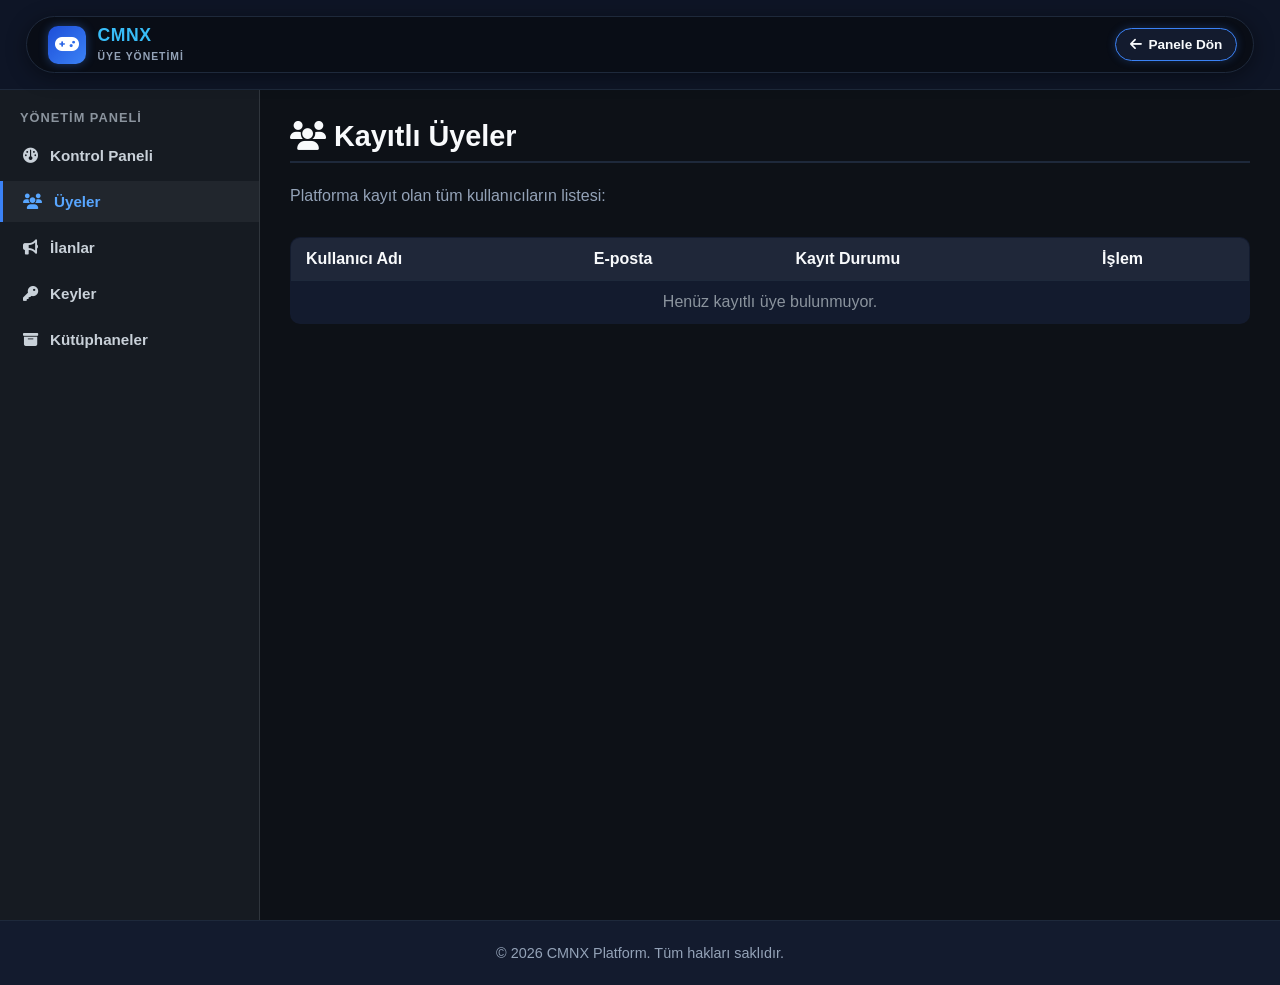
==== uyeler.html @ ff33000d "Add files via upload" ====
<!DOCTYPE html>
<html lang="tr">
<head>
    <meta charset="UTF-8">
    <meta name="viewport" content="width=device-width, initial-scale=1.0">
    <title>CMNX - Üyeler</title>
    <link rel="stylesheet" href="style.css">
    <link rel="stylesheet" href="https://cdnjs.cloudflare.com/ajax/libs/font-awesome/6.4.0/css/all.min.css">
    <style>
        .admin-layout { display: flex; min-height: calc(100vh - 70px); }
        .admin-sidebar { width: 260px; background-color: #161b22; border-right: 1px solid #30363d; padding: 20px 0; display: flex; flex-direction: column; }
        .admin-sidebar h3 { color: #8b949e; font-size: 0.8rem; text-transform: uppercase; letter-spacing: 1px; padding: 0 20px 10px 20px; }
        .admin-menu-list { list-style: none; display: flex; flex-direction: column; gap: 5px; }
        .admin-menu-item a { display: flex; align-items: center; gap: 12px; padding: 12px 20px; color: #c9d1d9; text-decoration: none; font-weight: 600; font-size: 0.95rem; transition: 0.2s; border-left: 3px solid transparent; }
        .admin-menu-item a:hover, .admin-menu-item a.active { background-color: #21262d; color: #58a6ff; border-left-color: #3b82f6; }
        .admin-content { flex: 1; padding: 30px; background-color: #0d1117; overflow-y: auto; }
    </style>
</head>
<body>
    <header>
        <div class="nav-pill-container" style="display: flex; align-items: center; justify-content: space-between; width: 100%;">
            <a href="index.html" class="nav-brand">
                <div class="brand-icon"><i class="fa-solid fa-gamepad"></i></div>
                <div class="brand-texts"><h2>CMNX</h2><span>ÜYE YÖNETİMİ</span></div>
            </a>
            <div class="nav-right-actions"><a href="admin.html" class="btn-login-nav"><i class="fa-solid fa-arrow-left"></i> Panele Dön</a></div>
        </div>
    </header>

    <div class="admin-layout">
        <aside class="admin-sidebar">
            <h3>Yönetim Paneli</h3>
            <ul class="admin-menu-list">
                <li class="admin-menu-item"><a href="admin.html"><i class="fa-solid fa-gauge"></i> Kontrol Paneli</a></li>
                <li class="admin-menu-item"><a href="uyeler.html" class="active"><i class="fa-solid fa-users"></i> Üyeler</a></li>
                <li class="admin-menu-item"><a href="ilanlar.html"><i class="fa-solid fa-bullhorn"></i> İlanlar</a></li>
                <li class="admin-menu-item"><a href="keyler.html"><i class="fa-solid fa-key"></i> Keyler</a></li>
                <li class="admin-menu-item"><a href="kutup.html"><i class="fa-solid fa-box-archive"></i> Kütüphaneler</a></li>
            </ul>
        </aside>

        <main class="admin-content">
            <h1 class="page-title"><i class="fa-solid fa-users"></i> Kayıtlı Üyeler</h1>
            <p style="color: var(--text-muted); margin-bottom: 2rem;">Platforma kayıt olan tüm kullanıcıların listesi:</p>
            
            <table>
                <thead>
                    <tr>
                        <th>Kullanıcı Adı</th>
                        <th>E-posta</th>
                        <th>Kayıt Durumu</th>
                        <th>İşlem</th>
                    </tr>
                </thead>
                <tbody id="adminUsersTable">
                    <!-- JS ile dolacak -->
                </tbody>
            </table>
        </main>
    </div>

    <footer><p>&copy; 2026 CMNX Platform. Tüm hakları saklıdır.</p></footer>

    <script>
        document.addEventListener('DOMContentLoaded', () => {
            let users = JSON.parse(localStorage.getItem('cmnx_users')) || [];
            const table = document.getElementById('adminUsersTable');
            if (users.length === 0) {
                table.innerHTML = `<tr><td colspan="4" style="text-align:center; color:#8b949e;">Henüz kayıtlı üye bulunmuyor.</td></tr>`;
                return;
            }
            table.innerHTML = users.map((u, i) => `
                <tr>
                    <td>${u.name}</td>
                    <td>${u.email}</td>
                    <td><span style="color:#10b981;">Aktif</span></td>
                    <td><button class="btn-danger" onclick="deleteUser(${i})">Sil</button></td>
                </tr>
            `).join('');
        });

        window.deleteUser = function(i) {
            let users = JSON.parse(localStorage.getItem('cmnx_users')) || [];
            users.splice(i, 1);
            localStorage.setItem('cmnx_users', JSON.stringify(users));
            location.reload();
        }
    </script>
</body>
</html>
---- style.css ----
:root {
    --bg-color: #0b0f19;
    --card-bg: #131b2e;
    --navbar-bg: #0e1526;
    --primary-color: #3b82f6;
    --primary-hover: #2563eb;
    --accent-glow: rgba(59, 130, 246, 0.25);
    --text-color: #f8fafc;
    --text-muted: #94a3b8;
    --border-color: #1e293b;
    --border-active: #3b82f6;
}

* {
    margin: 0;
    padding: 0;
    box-sizing: border-box;
    font-family: 'Segoe UI', Tahoma, Geneva, Verdana, sans-serif;
}

body {
    background-color: var(--bg-color);
    color: var(--text-color);
    min-height: 100vh;
    display: flex;
    flex-direction: column;
}

header {
    background-color: var(--navbar-bg);
    border-bottom: 1px solid var(--border-color);
    padding: 1rem 2%;
    position: sticky;
    top: 0;
    z-index: 1000;
}

.nav-pill-container {
    max-width: 1400px;
    margin: 0 auto;
    background-color: #090d16;
    border: 1px solid var(--border-color);
    border-radius: 9999px;
    padding: 8px 16px;
    display: flex;
    align-items: center;
    justify-content: space-between;
    gap: 15px;
    box-shadow: 0 4px 20px rgba(0, 0, 0, 0.4);
    width: 100%;
}

.nav-brand {
    display: flex;
    align-items: center;
    gap: 12px;
    text-decoration: none;
    padding-left: 5px;
}

.brand-icon {
    width: 38px;
    height: 38px;
    background: linear-gradient(135deg, #1d4ed8, #3b82f6);
    border-radius: 10px;
    display: flex;
    align-items: center;
    justify-content: center;
    color: white;
    font-size: 1.2rem;
    box-shadow: 0 0 10px rgba(59, 130, 246, 0.4);
}

.brand-texts h2 {
    font-size: 1.1rem;
    color: #38bdf8;
    font-weight: 800;
    letter-spacing: 0.5px;
    line-height: 1.2;
}

.brand-texts span {
    font-size: 0.65rem;
    color: var(--text-muted);
    letter-spacing: 1px;
    text-transform: uppercase;
    font-weight: 600;
}

.nav-search {
    flex: 1;
    max-width: 320px;
    background-color: var(--card-bg);
    border: 1px solid var(--border-color);
    border-radius: 9999px;
    display: flex;
    align-items: center;
    padding: 8px 16px;
    gap: 10px;
    transition: all 0.3s ease;
}

.nav-search:focus-within {
    border-color: var(--border-active);
    box-shadow: 0 0 8px var(--accent-glow);
}

.nav-search i {
    color: var(--text-muted);
    font-size: 0.9rem;
}

.nav-search input {
    background: transparent;
    border: none;
    outline: none;
    color: var(--text-color);
    font-size: 0.9rem;
    width: 100%;
}

.nav-links-wrapper {
    background-color: var(--card-bg);
    border: 1px solid var(--border-color);
    border-radius: 9999px;
    padding: 4px;
    display: flex;
    gap: 5px;
}

.nav-links-wrapper a {
    color: var(--text-muted);
    text-decoration: none;
    font-size: 0.9rem;
    font-weight: 600;
    padding: 8px 16px;
    border-radius: 9999px;
    transition: all 0.2s ease;
}

.nav-links-wrapper a:hover, 
.nav-links-wrapper a.active {
    color: var(--text-color);
    background-color: rgba(255, 255, 255, 0.05);
}

.nav-links-wrapper a.active {
    color: #38bdf8;
}

.nav-right-actions {
    display: flex;
    align-items: center;
    gap: 10px;
}

.nav-icon-btn {
    width: 40px;
    height: 40px;
    background-color: var(--card-bg);
    border: 1px solid var(--border-color);
    border-radius: 12px;
    display: flex;
    align-items: center;
    justify-content: center;
    color: var(--text-color);
    text-decoration: none;
    transition: border-color 0.2s;
}

.nav-icon-btn:hover {
    border-color: var(--border-active);
}

.btn-login-nav {
    background-color: var(--card-bg);
    border: 1px solid var(--border-active);
    color: var(--text-color);
    padding: 8px 14px;
    border-radius: 9999px;
    font-size: 0.85rem;
    font-weight: 600;
    text-decoration: none;
    display: inline-flex;
    align-items: center;
    gap: 6px;
    white-space: nowrap;
    box-shadow: 0 0 8px var(--accent-glow);
    transition: background 0.2s;
}
.btn-login-nav:hover {
    background-color: rgba(59, 130, 246, 0.15);
}

.btn-register-nav {
    background-color: var(--primary-color);
    border: 1px solid var(--primary-color);
    color: white;
    padding: 8px 14px;
    border-radius: 9999px;
    font-size: 0.85rem;
    font-weight: 600;
    text-decoration: none;
    display: inline-flex;
    align-items: center;
    gap: 6px;
    white-space: nowrap;
    transition: background 0.2s;
}
.btn-register-nav:hover {
    background-color: var(--primary-hover);
}

/* Profil Dropdown */
.user-profile-wrapper {
    position: relative;
}

.user-profile-badge {
    background-color: var(--card-bg);
    border: 1px solid var(--border-active);
    padding: 6px 14px;
    border-radius: 9999px;
    display: flex;
    align-items: center;
    gap: 10px;
    box-shadow: 0 0 10px var(--accent-glow);
    cursor: pointer;
    user-select: none;
}

.user-profile-info-wrap {
    display: flex;
    flex-direction: column;
    align-items: flex-start;
}

.user-profile-info {
    display: flex;
    align-items: center;
    gap: 6px;
    font-size: 0.85rem;
    font-weight: 600;
    color: #38bdf8;
}

.user-profile-subtext {
    font-size: 0.7rem;
    color: var(--text-muted);
}

.user-profile-badge .fa-chevron-down {
    font-size: 0.8rem;
    color: var(--text-muted);
    transition: transform 0.3s ease;
}

.user-profile-badge.active .fa-chevron-down {
    transform: rotate(180deg);
}

.user-dropdown-menu {
    position: absolute;
    top: calc(100% + 10px);
    right: 0;
    width: 230px;
    background-color: var(--card-bg);
    border: 1px solid var(--border-color);
    border-radius: 12px;
    box-shadow: 0 10px 30px rgba(0, 0, 0, 0.6);
    display: none;
    flex-direction: column;
    padding: 6px;
    z-index: 1100;
    animation: fadeInDropdown 0.2s ease;
}

.user-dropdown-menu.show {
    display: flex;
}

@keyframes fadeInDropdown {
    from { opacity: 0; transform: translateY(-8px); }
    to { opacity: 1; transform: translateY(0); }
}

.user-dropdown-item {
    display: flex;
    align-items: center;
    gap: 10px;
    padding: 10px 14px;
    color: var(--text-color);
    text-decoration: none;
    font-size: 0.9rem;
    font-weight: 500;
    border-radius: 8px;
    transition: background 0.2s;
}

.user-dropdown-item:hover {
    background-color: rgba(255, 255, 255, 0.05);
}

.user-dropdown-item i {
    width: 18px;
    color: var(--text-muted);
}

.user-dropdown-divider {
    height: 1px;
    background-color: var(--border-color);
    margin: 4px 0;
}

.user-dropdown-item.logout-item {
    color: #ef4444;
}

.user-dropdown-item.logout-item i {
    color: #ef4444;
}

.user-dropdown-item.logout-item:hover {
    background-color: rgba(239, 68, 68, 0.1);
}

/* --- HAVALI GİRİŞ VE KAYIT SAYFASI STİLLERİ --- */
.auth-page-body {
    background: radial-gradient(circle at center, #131b2e 0%, #0b0f19 100%);
    min-height: 100vh;
    display: flex;
    flex-direction: column;
    justify-content: space-between;
}

.auth-wrapper {
    flex: 1;
    display: flex;
    align-items: center;
    justify-content: center;
    padding: 2rem 1rem;
}

.auth-card {
    background: rgba(19, 27, 46, 0.7);
    backdrop-filter: blur(16px);
    -webkit-backdrop-filter: blur(16px);
    border: 1px solid rgba(59, 130, 246, 0.2);
    border-radius: 20px;
    padding: 2.5rem;
    width: 100%;
    max-width: 440px;
    box-shadow: 0 20px 40px rgba(0, 0, 0, 0.6), 0 0 20px rgba(59, 130, 246, 0.1);
    animation: fadeInUp 0.5s ease-out;
}

@keyframes fadeInUp {
    from {
        opacity: 0;
        transform: translateY(20px);
    }
    to {
        opacity: 1;
        transform: translateY(0);
    }
}

.auth-header {
    text-align: center;
    margin-bottom: 2rem;
}

.auth-logo-icon {
    width: 50px;
    height: 50px;
    background: linear-gradient(135deg, #3b82f6, #1d4ed8);
    border-radius: 14px;
    display: inline-flex;
    align-items: center;
    justify-content: center;
    color: white;
    font-size: 1.5rem;
    box-shadow: 0 0 15px rgba(59, 130, 246, 0.5);
    margin-bottom: 10px;
}

.auth-header h1 {
    font-size: 1.6rem;
    font-weight: 700;
    color: var(--text-color);
    letter-spacing: 0.5px;
}

.auth-header p {
    color: var(--text-muted);
    font-size: 0.9rem;
    margin-top: 5px;
}

.auth-tabs-modern {
    display: flex;
    background: rgba(11, 15, 25, 0.6);
    border: 1px solid var(--border-color);
    border-radius: 12px;
    padding: 4px;
    margin-bottom: 1.8rem;
}

.auth-tab-btn {
    flex: 1;
    text-align: center;
    padding: 10px;
    color: var(--text-muted);
    text-decoration: none;
    font-weight: 600;
    font-size: 0.9rem;
    border-radius: 9px;
    transition: all 0.3s ease;
}

.auth-tab-btn.active {
    background: var(--primary-color);
    color: white;
    box-shadow: 0 0 10px rgba(59, 130, 246, 0.4);
}

.auth-form-group {
    margin-bottom: 1.2rem;
}

.auth-form-group label {
    display: block;
    font-size: 0.85rem;
    font-weight: 600;
    color: var(--text-muted);
    margin-bottom: 6px;
    text-transform: uppercase;
    letter-spacing: 0.5px;
}

.auth-input-wrapper {
    position: relative;
    display: flex;
    align-items: center;
}

.auth-input-wrapper i {
    position: absolute;
    left: 14px;
    color: var(--text-muted);
    font-size: 0.95rem;
    transition: color 0.3s;
}

.auth-input-wrapper input {
    width: 100%;
    background: rgba(11, 15, 25, 0.8);
    border: 1px solid var(--border-color);
    border-radius: 10px;
    padding: 12px 14px 12px 42px;
    color: var(--text-color);
    font-size: 0.95rem;
    outline: none;
    transition: all 0.3s ease;
}

.auth-input-wrapper input:focus {
    border-color: var(--primary-color);
    box-shadow: 0 0 10px var(--accent-glow);
    background: rgba(11, 15, 25, 1);
}

.auth-input-wrapper input:focus + i,
.auth-input-wrapper input:not(:placeholder-shown) + i {
    color: #38bdf8;
}

.auth-submit-btn {
    width: 100%;
    background: linear-gradient(135deg, #3b82f6, #1d4ed8);
    color: white;
    border: none;
    padding: 12px;
    border-radius: 10px;
    font-weight: 600;
    font-size: 1rem;
    cursor: pointer;
    box-shadow: 0 4px 15px rgba(59, 130, 246, 0.4);
    transition: all 0.3s ease;
    margin-top: 0.5rem;
}

.auth-submit-btn:hover {
    background: linear-gradient(135deg, #2563eb, #1e40af);
    box-shadow: 0 6px 20px rgba(59, 130, 246, 0.6);
    transform: translateY(-1px);
}

.auth-footer-link {
    text-align: center;
    margin-top: 1.5rem;
}

.auth-footer-link a {
    color: var(--text-muted);
    text-decoration: none;
    font-size: 0.85rem;
    transition: color 0.2s;
    display: inline-flex;
    align-items: center;
    gap: 6px;
}

.auth-footer-link a:hover {
    color: #38bdf8;
}

/* Diğer Bileşenler */
.gift-inputs-container {
    background: var(--bg-color);
    border: 1px solid var(--border-color);
    padding: 10px;
    border-radius: 8px;
    margin-bottom: 10px;
}
.gift-row {
    display: flex;
    gap: 8px;
    margin-bottom: 8px;
}
.gift-row input {
    flex: 1;
}

.gift-modal-overlay {
    position: fixed;
    top: 0; left: 0; width: 100%; height: 100%;
    background: rgba(0, 0, 0, 0.75);
    display: flex;
    align-items: center;
    justify-content: center;
    z-index: 2000;
}
.gift-modal-box {
    background: var(--card-bg);
    border: 1px solid var(--border-active);
    padding: 2rem;
    border-radius: 12px;
    max-width: 450px;
    width: 90%;
    text-align: center;
    box-shadow: 0 10px 30px rgba(0,0,0,0.8);
}
.gift-modal-box h3 {
    color: #38bdf8;
    margin-bottom: 1rem;
}
.gift-modal-box p {
    color: var(--text-muted);
    margin-bottom: 1.5rem;
}
.gift-radio-list {
    display: flex;
    flex-direction: column;
    gap: 10px;
    text-align: left;
    margin-bottom: 1.5rem;
}
.gift-radio-item {
    background: var(--bg-color);
    border: 1px solid var(--border-color);
    padding: 10px;
    border-radius: 8px;
    cursor: pointer;
    display: flex;
    align-items: center;
    gap: 10px;
}

.hamburger {
    display: none;
    cursor: pointer;
    font-size: 1.5rem;
    color: var(--text-color);
}

.container {
    flex: 1;
    max-width: 1200px;
    width: 90%;
    margin: 2rem auto;
}

.hero-section {
    text-align: center;
    padding: 3rem 1rem;
    background: linear-gradient(135deg, #131b2e 0%, #0b0f19 100%);
    border-radius: 16px;
    border: 1px solid var(--border-color);
    margin-bottom: 3rem;
}

.hero-section h1 {
    font-size: 2.5rem;
    margin-bottom: 1rem;
}

.hero-section p {
    color: var(--text-muted);
    font-size: 1.1rem;
    margin-bottom: 2rem;
}

.code-box-wrapper {
    max-width: 600px;
    margin: 0 auto;
}

.code-input-group {
    display: flex;
    gap: 10px;
    background: var(--bg-color);
    padding: 8px;
    border-radius: 10px;
    border: 1px solid var(--border-color);
}

.code-input-group input {
    flex: 1;
    background: transparent;
    border: none;
    outline: none;
    color: var(--text-color);
    padding: 0 15px;
    font-size: 1rem;
}

.code-input-group button {
    background-color: var(--primary-color);
    color: white;
    border: none;
    padding: 12px 24px;
    border-radius: 8px;
    font-weight: 600;
    cursor: pointer;
}

.message-area {
    margin-top: 15px;
    font-weight: 500;
    font-size: 0.95rem;
}

.message-success { color: #10b981; }
.message-error { color: #ef4444; }

.features-grid {
    display: grid;
    grid-template-columns: repeat(auto-fit, minmax(300px, 1fr));
    gap: 20px;
}

.feature-card {
    background-color: var(--card-bg);
    border: 1px solid var(--border-color);
    padding: 2rem;
    border-radius: 12px;
    text-align: center;
}

.feature-card i {
    font-size: 2.5rem;
    color: var(--primary-color);
    margin-bottom: 1rem;
}

.page-title {
    margin-bottom: 1.5rem;
    font-size: 1.8rem;
    border-bottom: 2px solid var(--border-color);
    padding-bottom: 0.5rem;
}

.grid-cards {
    display: grid;
    grid-template-columns: repeat(auto-fill, minmax(280px, 1fr));
    gap: 20px;
}

.game-card {
    background-color: var(--card-bg);
    border: 1px solid var(--border-color);
    border-radius: 10px;
    overflow: hidden;
    display: flex;
    flex-direction: column;
}

.game-card img {
    width: 100%;
    height: 160px;
    object-fit: cover;
}

.game-card-body {
    padding: 1.2rem;
    display: flex;
    flex-direction: column;
    flex: 1;
}

.form-container {
    background-color: var(--card-bg);
    border: 1px solid var(--border-color);
    padding: 2rem;
    border-radius: 12px;
    max-width: 600px;
    margin: 0 auto;
}

.form-group {
    margin-bottom: 1.2rem;
}

.form-group label {
    display: block;
    margin-bottom: 0.5rem;
    font-weight: 500;
}

.form-group input, .form-group textarea {
    width: 100%;
    padding: 10px 15px;
    background-color: var(--bg-color);
    border: 1px solid var(--border-color);
    border-radius: 8px;
    color: var(--text-color);
    font-size: 1rem;
}

.form-group textarea {
    resize: vertical;
    min-height: 100px;
}

.btn-primary {
    background-color: var(--primary-color);
    color: white;
    border: none;
    padding: 10px 20px;
    border-radius: 8px;
    cursor: pointer;
    font-weight: 600;
    width: 100%;
}
.btn-primary:hover {
    background-color: var(--primary-hover);
}

.btn-danger {
    background-color: #ef4444;
    color: white;
    border: none;
    padding: 6px 12px;
    border-radius: 6px;
    cursor: pointer;
}

table {
    width: 100%;
    border-collapse: collapse;
    background-color: var(--card-bg);
    border-radius: 10px;
    overflow: hidden;
    border: 1px solid var(--border-color);
    margin-bottom: 2rem;
}

th, td {
    padding: 12px 15px;
    text-align: left;
    border-bottom: 1px solid var(--border-color);
}

th { background-color: rgba(255,255,255,0.05); }

footer {
    background-color: var(--card-bg);
    border-top: 1px solid var(--border-color);
    text-align: center;
    padding: 1.5rem;
    color: var(--text-muted);
    font-size: 0.9rem;
}

@media (max-width: 1024px) {
    .nav-pill-container {
        flex-wrap: wrap;
        justify-content: center;
    }
    .nav-search {
        max-width: 100%;
        order: 3;
        width: 100%;
    }
}

@media (max-width: 768px) {
    .nav-links-wrapper {
        display: none;
        flex-direction: column;
        position: absolute;
        top: 100%;
        left: 0;
        width: 100%;
        background-color: var(--navbar-bg);
        padding: 1rem;
        border-bottom: 1px solid var(--border-color);
        border-radius: 0;
    }
    .nav-links-wrapper.active {
        display: flex;
    }
    .hamburger { display: block; }
}
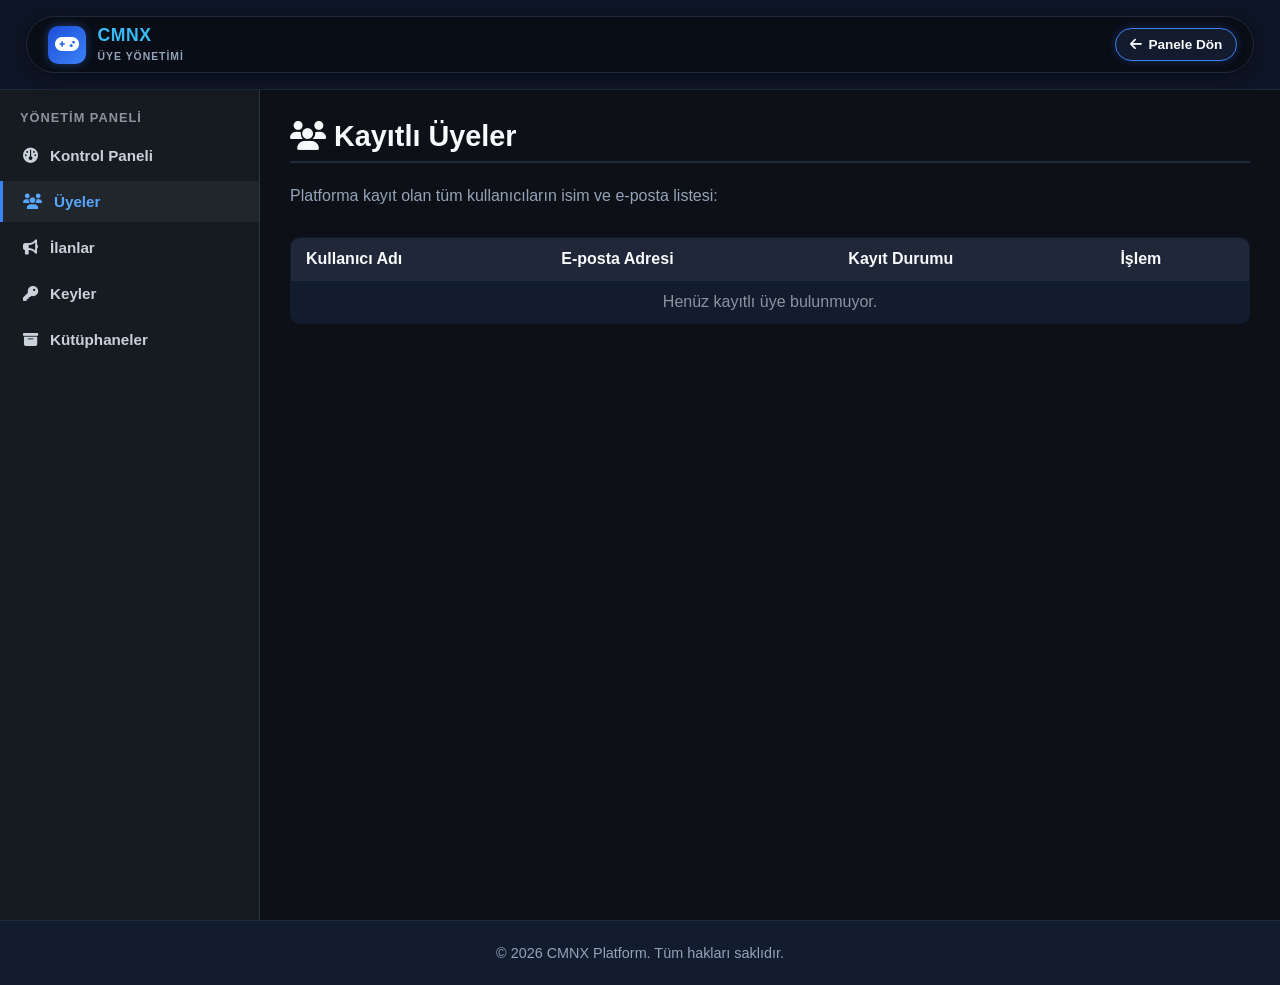
==== commit d2237f58: "Update uyeler.html" ====
--- a/uyeler.html
+++ b/uyeler.html
@@ -41,13 +41,13 @@
 
         <main class="admin-content">
             <h1 class="page-title"><i class="fa-solid fa-users"></i> Kayıtlı Üyeler</h1>
-            <p style="color: var(--text-muted); margin-bottom: 2rem;">Platforma kayıt olan tüm kullanıcıların listesi:</p>
+            <p style="color: var(--text-muted); margin-bottom: 2rem;">Platforma kayıt olan tüm kullanıcıların isim ve e-posta listesi:</p>
             
             <table>
                 <thead>
                     <tr>
                         <th>Kullanıcı Adı</th>
-                        <th>E-posta</th>
+                        <th>E-posta Adresi</th>
                         <th>Kayıt Durumu</th>
                         <th>İşlem</th>
                     </tr>
@@ -63,28 +63,36 @@
 
     <script>
         document.addEventListener('DOMContentLoaded', () => {
+            renderUsers();
+        });
+
+        function renderUsers() {
             let users = JSON.parse(localStorage.getItem('cmnx_users')) || [];
             const table = document.getElementById('adminUsersTable');
+            
             if (users.length === 0) {
                 table.innerHTML = `<tr><td colspan="4" style="text-align:center; color:#8b949e;">Henüz kayıtlı üye bulunmuyor.</td></tr>`;
                 return;
             }
+
             table.innerHTML = users.map((u, i) => `
                 <tr>
-                    <td>${u.name}</td>
+                    <td><i class="fa-solid fa-user" style="color:#38bdf8; margin-right:8px;"></i><b>${u.name}</b></td>
                     <td>${u.email}</td>
-                    <td><span style="color:#10b981;">Aktif</span></td>
-                    <td><button class="btn-danger" onclick="deleteUser(${i})">Sil</button></td>
+                    <td><span style="color:#10b981; font-weight:600;"><i class="fa-solid fa-circle" style="font-size:8px;"></i> Aktif Üye</span></td>
+                    <td><button class="btn-danger" onclick="deleteUser(${i})">Üyeyi Sil</button></td>
                 </tr>
             `).join('');
-        });
+        }
 
         window.deleteUser = function(i) {
             let users = JSON.parse(localStorage.getItem('cmnx_users')) || [];
-            users.splice(i, 1);
-            localStorage.setItem('cmnx_users', JSON.stringify(users));
-            location.reload();
+            if (confirm("Bu üyeyi silmek istediğinize emin misiniz?")) {
+                users.splice(i, 1);
+                localStorage.setItem('cmnx_users', JSON.stringify(users));
+                renderUsers();
+            }
         }
     </script>
 </body>
-</html>+</html>
